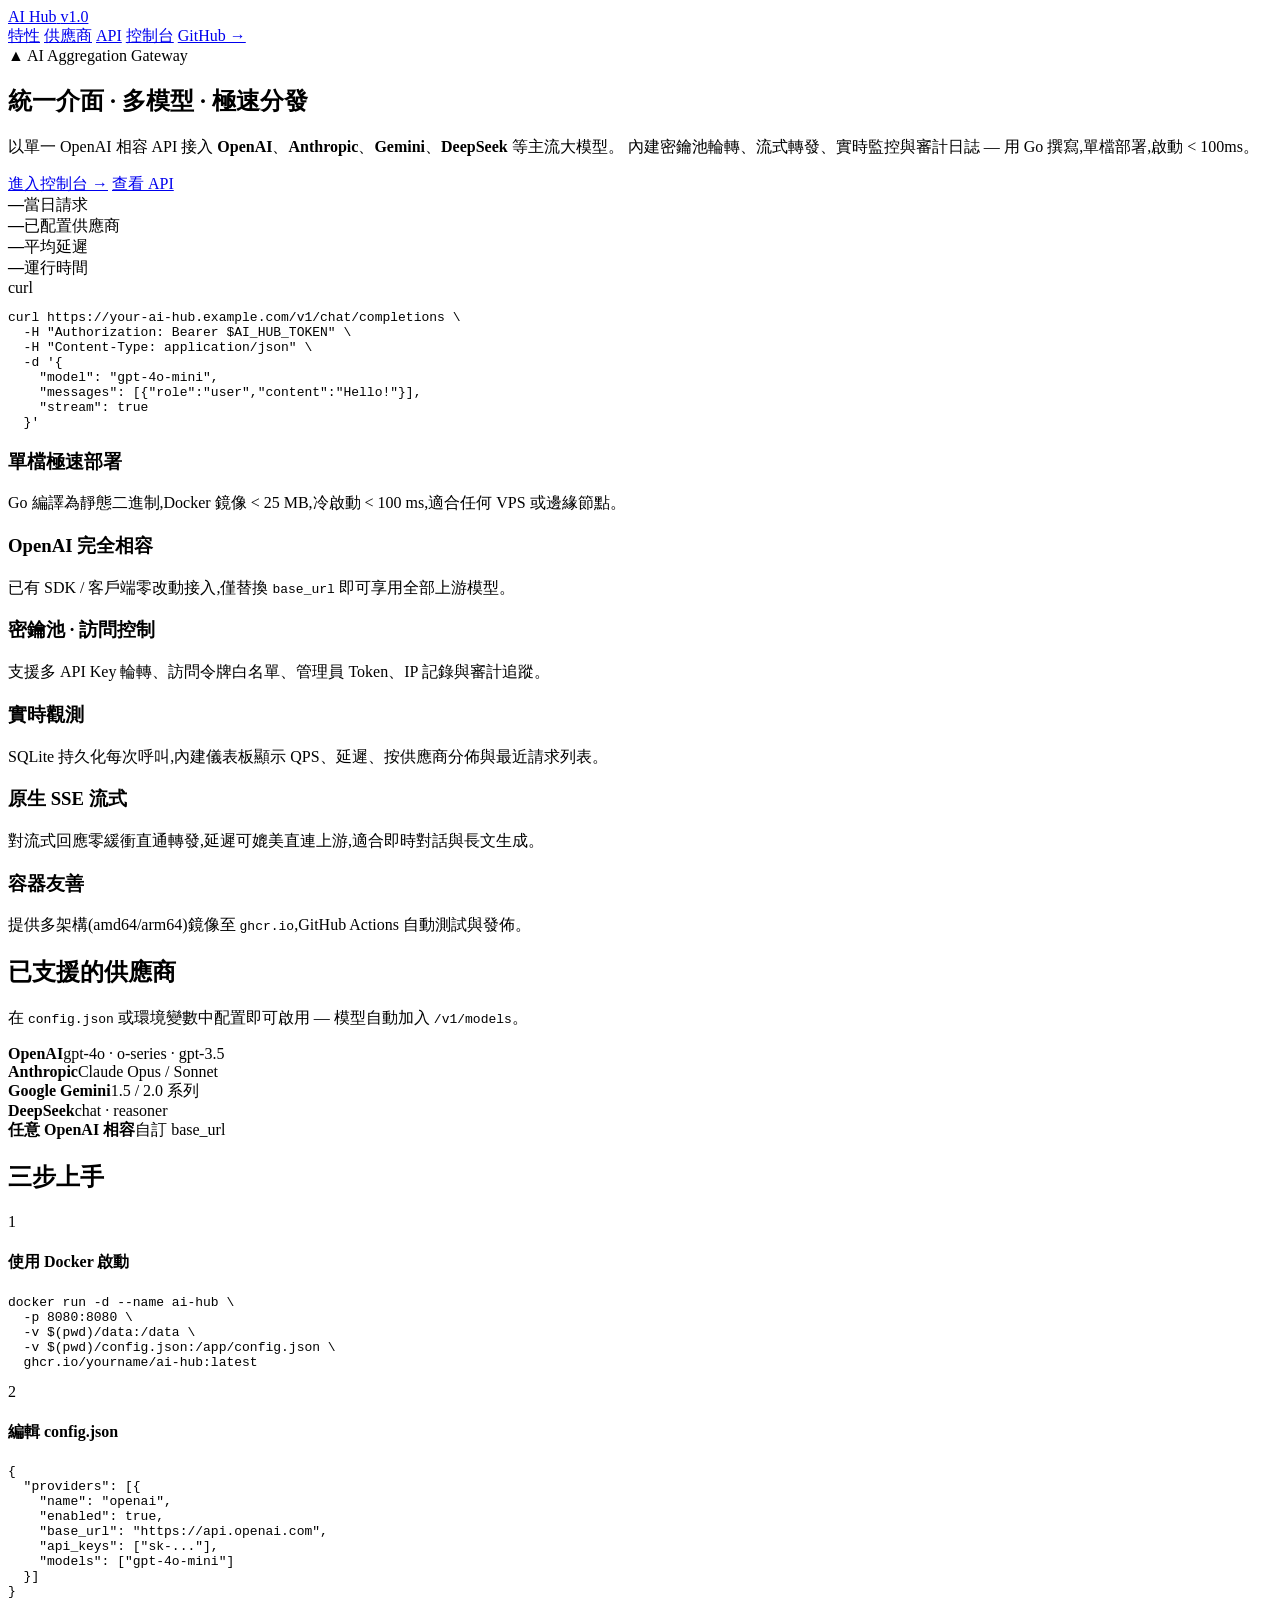
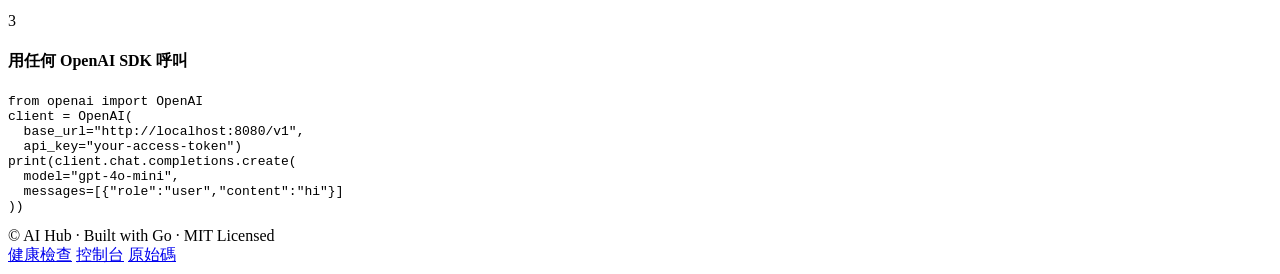
==== internal/server/web/index.html @ 22e3edb4 "feat: initial AI Hub gateway with multi-provider aggregation, dashboard, Docker + GHCR CI" ====
<!doctype html>
<html lang="zh-Hant">
<head>
<meta charset="utf-8" />
<meta name="viewport" content="width=device-width,initial-scale=1" />
<title>AI Hub — 多模型統一聚合與分發</title>
<meta name="description" content="高效能的 AI 模型聚合網關:統一 OpenAI 相容介面,接入 OpenAI / Anthropic / Gemini / DeepSeek 等多家供應商,內建負載均衡、流式轉發、實時觀測。" />
<link rel="icon" href="data:image/svg+xml,%3Csvg xmlns='http://www.w3.org/2000/svg' viewBox='0 0 64 64'%3E%3Cdefs%3E%3ClinearGradient id='g' x1='0' x2='1' y2='1'%3E%3Cstop offset='0' stop-color='%237c3aed'/%3E%3Cstop offset='1' stop-color='%2306b6d4'/%3E%3C/linearGradient%3E%3C/defs%3E%3Crect width='64' height='64' rx='14' fill='url(%23g)'/%3E%3Cpath d='M20 44 L32 18 L44 44 M24 36 H40' fill='none' stroke='white' stroke-width='4' stroke-linecap='round' stroke-linejoin='round'/%3E%3C/svg%3E" />
<link rel="stylesheet" href="/style.css" />
</head>
<body>
<div class="bg-orbs">
  <span class="orb orb-1"></span>
  <span class="orb orb-2"></span>
  <span class="orb orb-3"></span>
</div>

<header class="nav glass">
  <a class="brand" href="/">
    <span class="logo"></span>
    <span class="brand-text">AI Hub</span>
    <span class="badge">v1.0</span>
  </a>
  <nav>
    <a href="#features">特性</a>
    <a href="#providers">供應商</a>
    <a href="#api">API</a>
    <a href="/dashboard.html">控制台</a>
    <a class="cta" href="https://github.com" target="_blank" rel="noopener">GitHub →</a>
  </nav>
</header>

<main>
  <section class="hero">
    <div class="hero-inner">
      <span class="eyebrow">▲ AI Aggregation Gateway</span>
      <h1>
        統一介面 · 多模型 · <span class="grad">極速分發</span>
      </h1>
      <p class="lede">
        以單一 OpenAI 相容 API 接入 <b>OpenAI</b>、<b>Anthropic</b>、<b>Gemini</b>、<b>DeepSeek</b> 等主流大模型。
        內建密鑰池輪轉、流式轉發、實時監控與審計日誌 — 用 Go 撰寫,單檔部署,啟動 &lt; 100ms。
      </p>
      <div class="hero-cta">
        <a class="btn primary" href="/dashboard.html">進入控制台 →</a>
        <a class="btn ghost" href="#api">查看 API</a>
      </div>
      <div class="hero-stats">
        <div><b id="stat-rps">—</b><span>當日請求</span></div>
        <div><b id="stat-providers">—</b><span>已配置供應商</span></div>
        <div><b id="stat-latency">—</b><span>平均延遲</span></div>
        <div><b id="stat-uptime">—</b><span>運行時間</span></div>
      </div>
    </div>
    <div class="hero-code glass">
      <div class="code-head">
        <span class="dot r"></span><span class="dot y"></span><span class="dot g"></span>
        <span class="code-title">curl</span>
      </div>
<pre><code>curl https://your-ai-hub.example.com/v1/chat/completions \
  -H "Authorization: Bearer $AI_HUB_TOKEN" \
  -H "Content-Type: application/json" \
  -d '{
    "model": "gpt-4o-mini",
    "messages": [{"role":"user","content":"Hello!"}],
    "stream": true
  }'</code></pre>
    </div>
  </section>

  <section id="features" class="grid features">
    <article class="card glass">
      <div class="ic ic-bolt"></div>
      <h3>單檔極速部署</h3>
      <p>Go 編譯為靜態二進制,Docker 鏡像 &lt; 25 MB,冷啟動 &lt; 100 ms,適合任何 VPS 或邊緣節點。</p>
    </article>
    <article class="card glass">
      <div class="ic ic-net"></div>
      <h3>OpenAI 完全相容</h3>
      <p>已有 SDK / 客戶端零改動接入,僅替換 <code>base_url</code> 即可享用全部上游模型。</p>
    </article>
    <article class="card glass">
      <div class="ic ic-shield"></div>
      <h3>密鑰池 · 訪問控制</h3>
      <p>支援多 API Key 輪轉、訪問令牌白名單、管理員 Token、IP 記錄與審計追蹤。</p>
    </article>
    <article class="card glass">
      <div class="ic ic-chart"></div>
      <h3>實時觀測</h3>
      <p>SQLite 持久化每次呼叫,內建儀表板顯示 QPS、延遲、按供應商分佈與最近請求列表。</p>
    </article>
    <article class="card glass">
      <div class="ic ic-stream"></div>
      <h3>原生 SSE 流式</h3>
      <p>對流式回應零緩衝直通轉發,延遲可媲美直連上游,適合即時對話與長文生成。</p>
    </article>
    <article class="card glass">
      <div class="ic ic-cube"></div>
      <h3>容器友善</h3>
      <p>提供多架構(amd64/arm64)鏡像至 <code>ghcr.io</code>,GitHub Actions 自動測試與發佈。</p>
    </article>
  </section>

  <section id="providers" class="providers">
    <h2>已支援的供應商</h2>
    <p class="sub">在 <code>config.json</code> 或環境變數中配置即可啟用 — 模型自動加入 <code>/v1/models</code>。</p>
    <div class="prov-grid">
      <div class="prov glass"><b>OpenAI</b><span>gpt-4o · o-series · gpt-3.5</span></div>
      <div class="prov glass"><b>Anthropic</b><span>Claude Opus / Sonnet</span></div>
      <div class="prov glass"><b>Google Gemini</b><span>1.5 / 2.0 系列</span></div>
      <div class="prov glass"><b>DeepSeek</b><span>chat · reasoner</span></div>
      <div class="prov glass dim"><b>任意 OpenAI 相容</b><span>自訂 base_url</span></div>
    </div>
  </section>

  <section id="api" class="api">
    <h2>三步上手</h2>
    <div class="steps">
      <div class="step glass">
        <span class="num">1</span>
        <h4>使用 Docker 啟動</h4>
<pre><code>docker run -d --name ai-hub \
  -p 8080:8080 \
  -v $(pwd)/data:/data \
  -v $(pwd)/config.json:/app/config.json \
  ghcr.io/yourname/ai-hub:latest</code></pre>
      </div>
      <div class="step glass">
        <span class="num">2</span>
        <h4>編輯 config.json</h4>
<pre><code>{
  "providers": [{
    "name": "openai",
    "enabled": true,
    "base_url": "https://api.openai.com",
    "api_keys": ["sk-..."],
    "models": ["gpt-4o-mini"]
  }]
}</code></pre>
      </div>
      <div class="step glass">
        <span class="num">3</span>
        <h4>用任何 OpenAI SDK 呼叫</h4>
<pre><code>from openai import OpenAI
client = OpenAI(
  base_url="http://localhost:8080/v1",
  api_key="your-access-token")
print(client.chat.completions.create(
  model="gpt-4o-mini",
  messages=[{"role":"user","content":"hi"}]
))</code></pre>
      </div>
    </div>
  </section>
</main>

<footer class="foot">
  <div>© <span id="year"></span> AI Hub · Built with Go · MIT Licensed</div>
  <div class="foot-links">
    <a href="/healthz">健康檢查</a>
    <a href="/dashboard.html">控制台</a>
    <a href="https://github.com" target="_blank" rel="noopener">原始碼</a>
  </div>
</footer>

<script src="/app.js"></script>
</body>
</html>
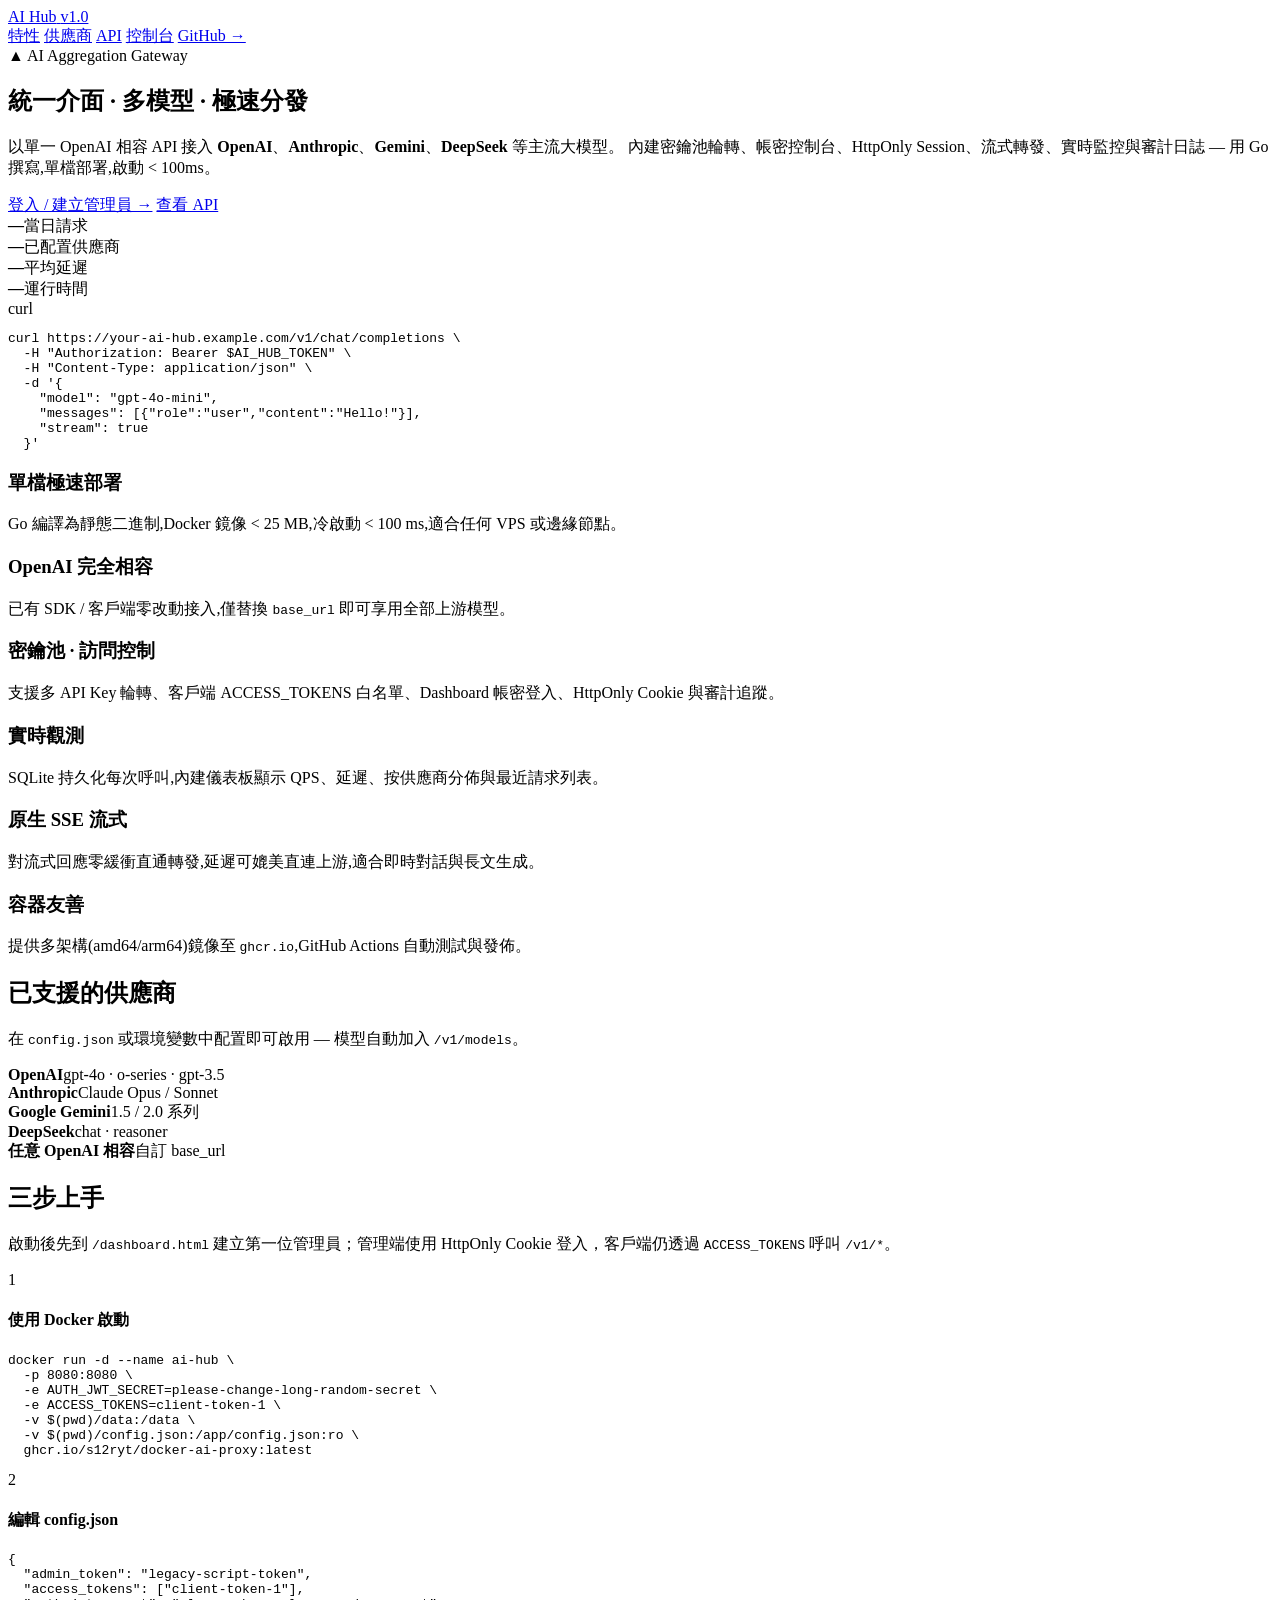
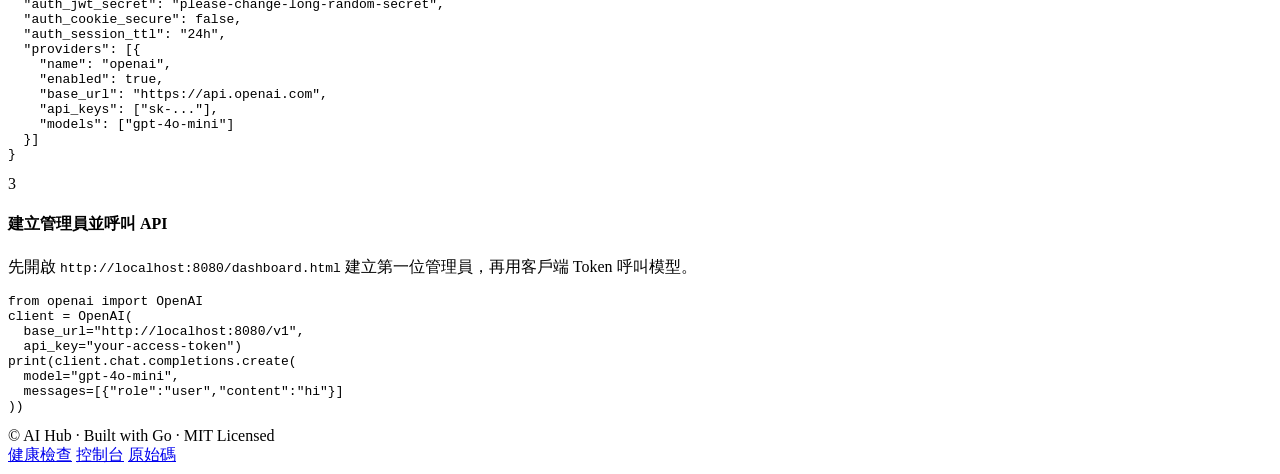
==== commit 78b0afe0: "docs(web): update landing auth copy Ultraworked with [Sisyphus](https://github.com/code-yeongyu/oh-m" ====
--- a/internal/server/web/index.html
+++ b/internal/server/web/index.html
@@ -26,7 +26,7 @@
     <a href="#providers">供應商</a>
     <a href="#api">API</a>
     <a href="/dashboard.html">控制台</a>
-    <a class="cta" href="https://github.com" target="_blank" rel="noopener">GitHub →</a>
+    <a class="cta" href="https://github.com/s12ryt/docker-ai-proxy" target="_blank" rel="noopener">GitHub →</a>
   </nav>
 </header>
 
@@ -39,10 +39,10 @@
       </h1>
       <p class="lede">
         以單一 OpenAI 相容 API 接入 <b>OpenAI</b>、<b>Anthropic</b>、<b>Gemini</b>、<b>DeepSeek</b> 等主流大模型。
-        內建密鑰池輪轉、流式轉發、實時監控與審計日誌 — 用 Go 撰寫,單檔部署,啟動 &lt; 100ms。
+        內建密鑰池輪轉、帳密控制台、HttpOnly Session、流式轉發、實時監控與審計日誌 — 用 Go 撰寫,單檔部署,啟動 &lt; 100ms。
       </p>
       <div class="hero-cta">
-        <a class="btn primary" href="/dashboard.html">進入控制台 →</a>
+        <a class="btn primary" href="/dashboard.html">登入 / 建立管理員 →</a>
         <a class="btn ghost" href="#api">查看 API</a>
       </div>
       <div class="hero-stats">
@@ -82,7 +82,7 @@
     <article class="card glass">
       <div class="ic ic-shield"></div>
       <h3>密鑰池 · 訪問控制</h3>
-      <p>支援多 API Key 輪轉、訪問令牌白名單、管理員 Token、IP 記錄與審計追蹤。</p>
+      <p>支援多 API Key 輪轉、客戶端 ACCESS_TOKENS 白名單、Dashboard 帳密登入、HttpOnly Cookie 與審計追蹤。</p>
     </article>
     <article class="card glass">
       <div class="ic ic-chart"></div>
@@ -115,20 +115,28 @@
 
   <section id="api" class="api">
     <h2>三步上手</h2>
+    <p class="sub">啟動後先到 <code>/dashboard.html</code> 建立第一位管理員；管理端使用 HttpOnly Cookie 登入，客戶端仍透過 <code>ACCESS_TOKENS</code> 呼叫 <code>/v1/*</code>。</p>
     <div class="steps">
       <div class="step glass">
         <span class="num">1</span>
         <h4>使用 Docker 啟動</h4>
 <pre><code>docker run -d --name ai-hub \
   -p 8080:8080 \
+  -e AUTH_JWT_SECRET=please-change-long-random-secret \
+  -e ACCESS_TOKENS=client-token-1 \
   -v $(pwd)/data:/data \
-  -v $(pwd)/config.json:/app/config.json \
-  ghcr.io/yourname/ai-hub:latest</code></pre>
+  -v $(pwd)/config.json:/app/config.json:ro \
+  ghcr.io/s12ryt/docker-ai-proxy:latest</code></pre>
       </div>
       <div class="step glass">
         <span class="num">2</span>
         <h4>編輯 config.json</h4>
 <pre><code>{
+  "admin_token": "legacy-script-token",
+  "access_tokens": ["client-token-1"],
+  "auth_jwt_secret": "please-change-long-random-secret",
+  "auth_cookie_secure": false,
+  "auth_session_ttl": "24h",
   "providers": [{
     "name": "openai",
     "enabled": true,
@@ -140,7 +148,8 @@
       </div>
       <div class="step glass">
         <span class="num">3</span>
-        <h4>用任何 OpenAI SDK 呼叫</h4>
+        <h4>建立管理員並呼叫 API</h4>
+        <p class="sub">先開啟 <code>http://localhost:8080/dashboard.html</code> 建立第一位管理員，再用客戶端 Token 呼叫模型。</p>
 <pre><code>from openai import OpenAI
 client = OpenAI(
   base_url="http://localhost:8080/v1",
@@ -159,7 +168,7 @@
   <div class="foot-links">
     <a href="/healthz">健康檢查</a>
     <a href="/dashboard.html">控制台</a>
-    <a href="https://github.com" target="_blank" rel="noopener">原始碼</a>
+    <a href="https://github.com/s12ryt/docker-ai-proxy" target="_blank" rel="noopener">原始碼</a>
   </div>
 </footer>
 
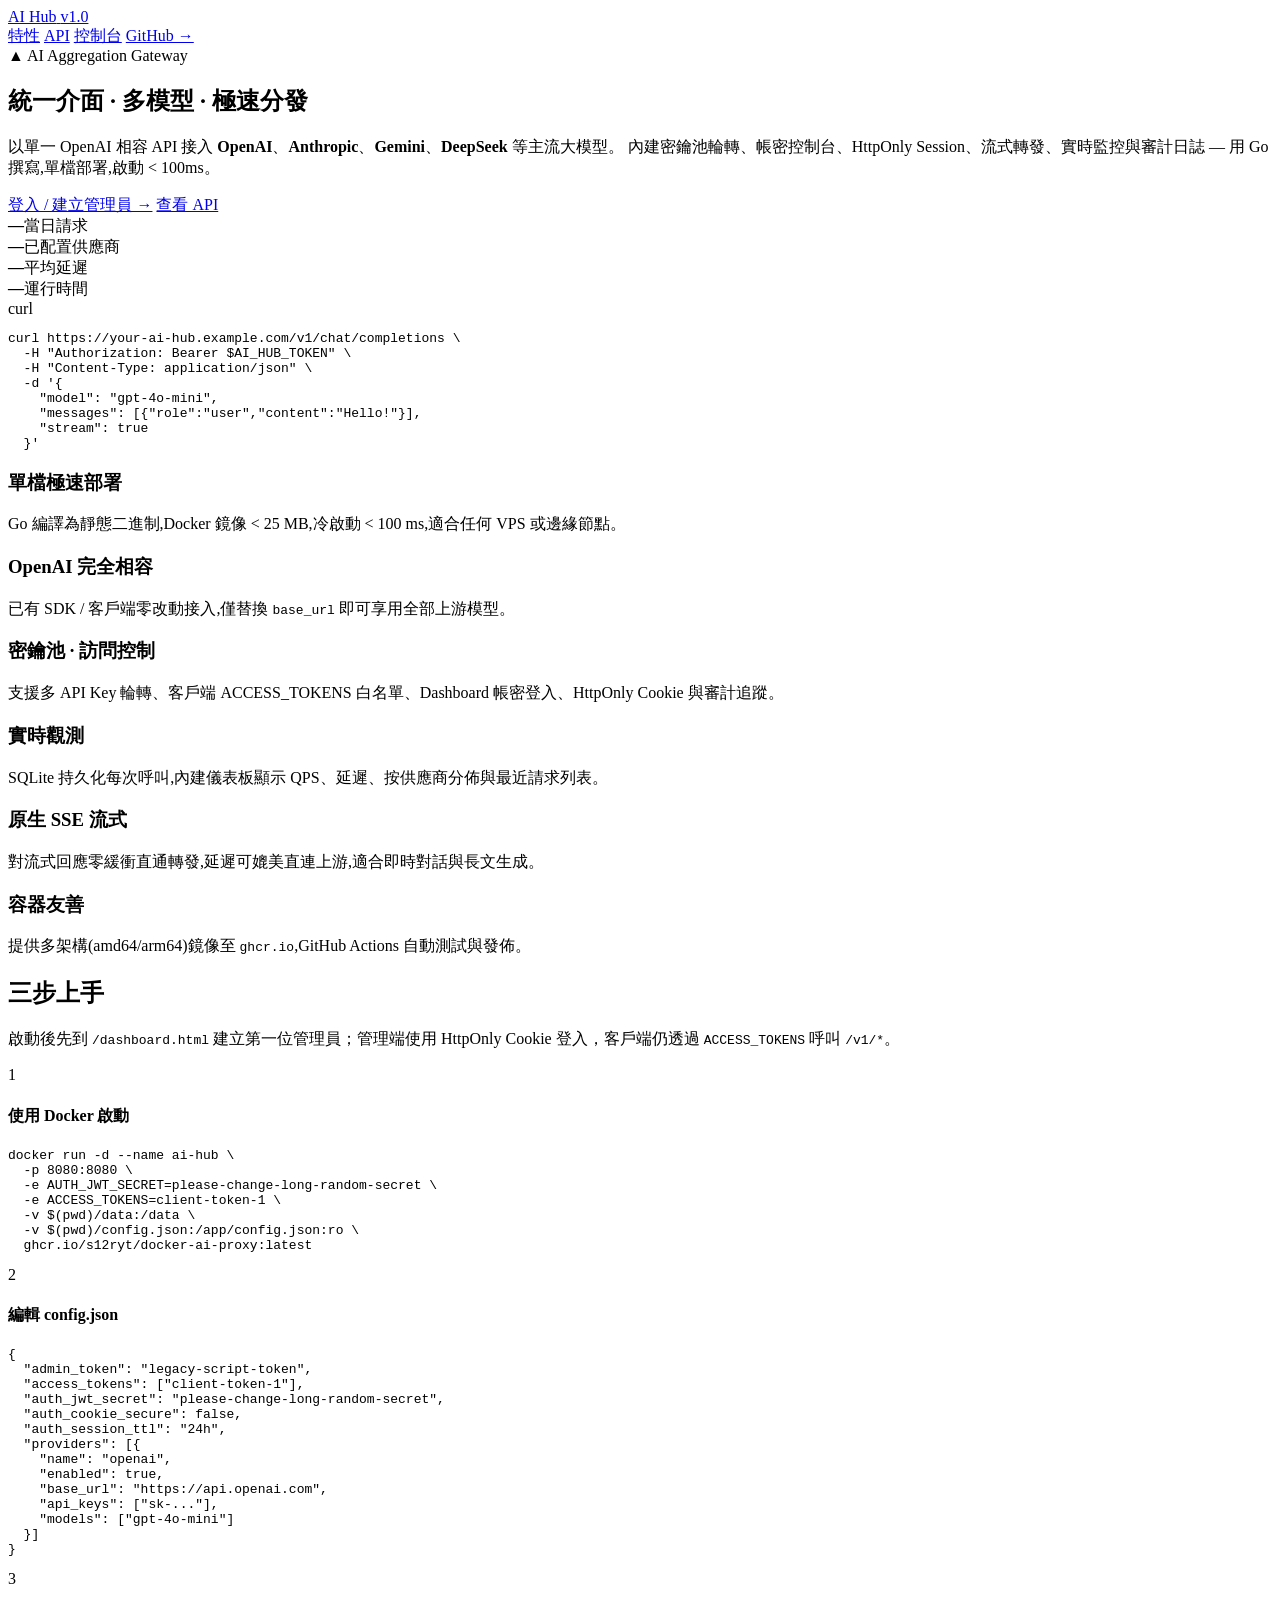
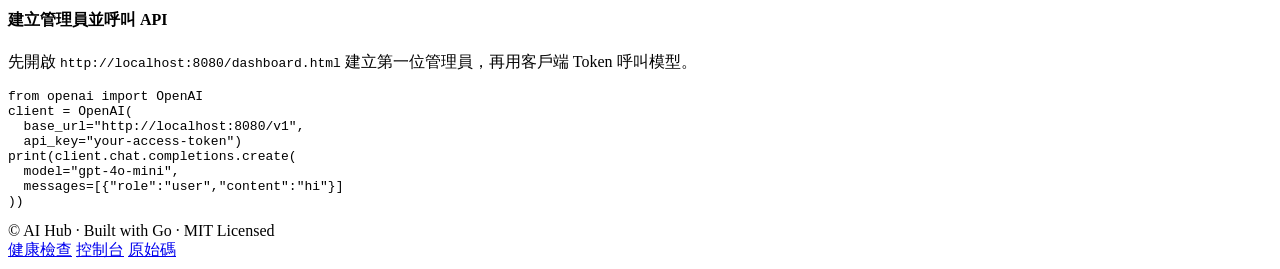
==== commit 254f2e48: "feat(web): remove provider showcase Ultraworked with [Sisyphus](https://github.com/code-yeongyu/oh-m" ====
--- a/internal/server/web/index.html
+++ b/internal/server/web/index.html
@@ -23,7 +23,6 @@
   </a>
   <nav>
     <a href="#features">特性</a>
-    <a href="#providers">供應商</a>
     <a href="#api">API</a>
     <a href="/dashboard.html">控制台</a>
     <a class="cta" href="https://github.com/s12ryt/docker-ai-proxy" target="_blank" rel="noopener">GitHub →</a>
@@ -101,18 +100,6 @@
     </article>
   </section>
 
-  <section id="providers" class="providers">
-    <h2>已支援的供應商</h2>
-    <p class="sub">在 <code>config.json</code> 或環境變數中配置即可啟用 — 模型自動加入 <code>/v1/models</code>。</p>
-    <div class="prov-grid">
-      <div class="prov glass"><b>OpenAI</b><span>gpt-4o · o-series · gpt-3.5</span></div>
-      <div class="prov glass"><b>Anthropic</b><span>Claude Opus / Sonnet</span></div>
-      <div class="prov glass"><b>Google Gemini</b><span>1.5 / 2.0 系列</span></div>
-      <div class="prov glass"><b>DeepSeek</b><span>chat · reasoner</span></div>
-      <div class="prov glass dim"><b>任意 OpenAI 相容</b><span>自訂 base_url</span></div>
-    </div>
-  </section>
-
   <section id="api" class="api">
     <h2>三步上手</h2>
     <p class="sub">啟動後先到 <code>/dashboard.html</code> 建立第一位管理員；管理端使用 HttpOnly Cookie 登入，客戶端仍透過 <code>ACCESS_TOKENS</code> 呼叫 <code>/v1/*</code>。</p>
